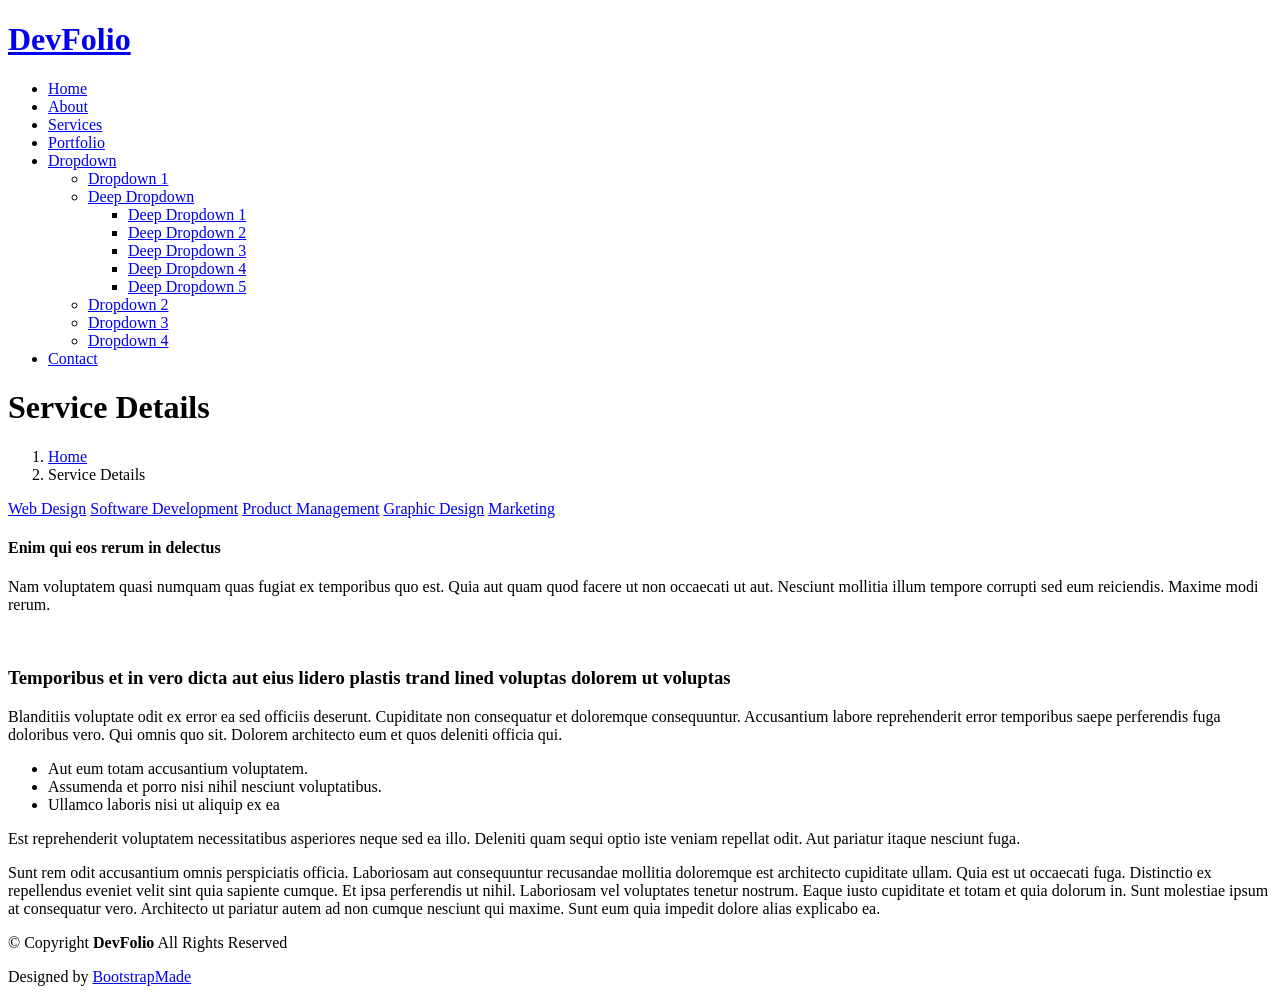
==== service-details.html @ 5ba4da04 "Add files via upload" ====
<!DOCTYPE html>
<html lang="en">

<head>
  <meta charset="utf-8">
  <meta content="width=device-width, initial-scale=1.0" name="viewport">
  <title>Service Details - DevFolio Bootstrap Template</title>
  <meta content="" name="description">
  <meta content="" name="keywords">

  <!-- Favicons -->
  <link href="assets/img/favicon.png" rel="icon">
  <link href="assets/img/apple-touch-icon.png" rel="apple-touch-icon">

  <!-- Fonts -->
  <link href="https://fonts.googleapis.com" rel="preconnect">
  <link href="https://fonts.gstatic.com" rel="preconnect" crossorigin>
  <link href="https://fonts.googleapis.com/css2?family=Roboto:ital,wght@0,100;0,300;0,400;0,500;0,700;0,900;1,100;1,300;1,400;1,500;1,700;1,900&family=Poppins:ital,wght@0,100;0,200;0,300;0,400;0,500;0,600;0,700;0,800;0,900;1,100;1,200;1,300;1,400;1,500;1,600;1,700;1,800;1,900&family=Raleway:ital,wght@0,100;0,200;0,300;0,400;0,500;0,600;0,700;0,800;0,900;1,100;1,200;1,300;1,400;1,500;1,600;1,700;1,800;1,900&display=swap" rel="stylesheet">

  <!-- Vendor CSS Files -->
  <link href="assets/vendor/bootstrap/css/bootstrap.min.css" rel="stylesheet">
  <link href="assets/vendor/bootstrap-icons/bootstrap-icons.css" rel="stylesheet">
  <link href="assets/vendor/aos/aos.css" rel="stylesheet">
  <link href="assets/vendor/glightbox/css/glightbox.min.css" rel="stylesheet">
  <link href="assets/vendor/swiper/swiper-bundle.min.css" rel="stylesheet">

  <!-- Main CSS File -->
  <link href="assets/css/main.css" rel="stylesheet">

  <!-- =======================================================
  * Template Name: DevFolio
  * Template URL: https://bootstrapmade.com/devfolio-bootstrap-portfolio-html-template/
  * Updated: Jun 29 2024 with Bootstrap v5.3.3
  * Author: BootstrapMade.com
  * License: https://bootstrapmade.com/license/
  ======================================================== -->
</head>

<body class="service-details-page">

  <header id="header" class="header d-flex align-items-center sticky-top">
    <div class="container-fluid container-xl position-relative d-flex align-items-center justify-content-between">

      <a href="index.html" class="logo d-flex align-items-center">
        <!-- Uncomment the line below if you also wish to use an image logo -->
        <!-- <img src="assets/img/logo.png" alt=""> -->
        <h1 class="sitename">DevFolio</h1>
      </a>

      <nav id="navmenu" class="navmenu">
        <ul>
          <li><a href="#hero">Home<br></a></li>
          <li><a href="#about">About</a></li>
          <li><a href="#services">Services</a></li>
          <li><a href="#portfolio">Portfolio</a></li>
          <li class="dropdown"><a href="#"><span>Dropdown</span> <i class="bi bi-chevron-down toggle-dropdown"></i></a>
            <ul>
              <li><a href="#">Dropdown 1</a></li>
              <li class="dropdown"><a href="#"><span>Deep Dropdown</span> <i class="bi bi-chevron-down toggle-dropdown"></i></a>
                <ul>
                  <li><a href="#">Deep Dropdown 1</a></li>
                  <li><a href="#">Deep Dropdown 2</a></li>
                  <li><a href="#">Deep Dropdown 3</a></li>
                  <li><a href="#">Deep Dropdown 4</a></li>
                  <li><a href="#">Deep Dropdown 5</a></li>
                </ul>
              </li>
              <li><a href="#">Dropdown 2</a></li>
              <li><a href="#">Dropdown 3</a></li>
              <li><a href="#">Dropdown 4</a></li>
            </ul>
          </li>
          <li><a href="#contact">Contact</a></li>
        </ul>
        <i class="mobile-nav-toggle d-xl-none bi bi-list"></i>
      </nav>

    </div>
  </header>

  <main class="main">

    <!-- Page Title -->
    <div class="page-title" data-aos="fade">
      <div class="container d-lg-flex justify-content-between align-items-center">
        <h1 class="mb-2 mb-lg-0">Service Details</h1>
        <nav class="breadcrumbs">
          <ol>
            <li><a href="index.html">Home</a></li>
            <li class="current">Service Details</li>
          </ol>
        </nav>
      </div>
    </div><!-- End Page Title -->

    <!-- Service Details Section -->
    <section id="service-details" class="service-details section">

      <div class="container">

        <div class="row gy-4">

          <div class="col-lg-4" data-aos="fade-up" data-aos-delay="100">
            <div class="services-list">
              <a href="#" class="active">Web Design</a>
              <a href="#">Software Development</a>
              <a href="#">Product Management</a>
              <a href="#">Graphic Design</a>
              <a href="#">Marketing</a>
            </div>

            <h4>Enim qui eos rerum in delectus</h4>
            <p>Nam voluptatem quasi numquam quas fugiat ex temporibus quo est. Quia aut quam quod facere ut non occaecati ut aut. Nesciunt mollitia illum tempore corrupti sed eum reiciendis. Maxime modi rerum.</p>
          </div>

          <div class="col-lg-8" data-aos="fade-up" data-aos-delay="200">
            <img src="assets/img/services.jpg" alt="" class="img-fluid services-img">
            <h3>Temporibus et in vero dicta aut eius lidero plastis trand lined voluptas dolorem ut voluptas</h3>
            <p>
              Blanditiis voluptate odit ex error ea sed officiis deserunt. Cupiditate non consequatur et doloremque consequuntur. Accusantium labore reprehenderit error temporibus saepe perferendis fuga doloribus vero. Qui omnis quo sit. Dolorem architecto eum et quos deleniti officia qui.
            </p>
            <ul>
              <li><i class="bi bi-check-circle"></i> <span>Aut eum totam accusantium voluptatem.</span></li>
              <li><i class="bi bi-check-circle"></i> <span>Assumenda et porro nisi nihil nesciunt voluptatibus.</span></li>
              <li><i class="bi bi-check-circle"></i> <span>Ullamco laboris nisi ut aliquip ex ea</span></li>
            </ul>
            <p>
              Est reprehenderit voluptatem necessitatibus asperiores neque sed ea illo. Deleniti quam sequi optio iste veniam repellat odit. Aut pariatur itaque nesciunt fuga.
            </p>
            <p>
              Sunt rem odit accusantium omnis perspiciatis officia. Laboriosam aut consequuntur recusandae mollitia doloremque est architecto cupiditate ullam. Quia est ut occaecati fuga. Distinctio ex repellendus eveniet velit sint quia sapiente cumque. Et ipsa perferendis ut nihil. Laboriosam vel voluptates tenetur nostrum. Eaque iusto cupiditate et totam et quia dolorum in. Sunt molestiae ipsum at consequatur vero. Architecto ut pariatur autem ad non cumque nesciunt qui maxime. Sunt eum quia impedit dolore alias explicabo ea.
            </p>
          </div>

        </div>

      </div>

    </section><!-- /Service Details Section -->

  </main>

  <footer id="footer" class="footer accent-background">

    <div class="container">
      <div class="copyright text-center ">
        <p>© <span>Copyright</span> <strong class="px-1 sitename">DevFolio</strong> <span>All Rights Reserved</span></p>
      </div>
      <div class="social-links d-flex justify-content-center">
        <a href=""><i class="bi bi-twitter-x"></i></a>
        <a href=""><i class="bi bi-facebook"></i></a>
        <a href=""><i class="bi bi-instagram"></i></a>
        <a href=""><i class="bi bi-linkedin"></i></a>
      </div>
      <div class="credits">
        <!-- All the links in the footer should remain intact. -->
        <!-- You can delete the links only if you've purchased the pro version. -->
        <!-- Licensing information: https://bootstrapmade.com/license/ -->
        <!-- Purchase the pro version with working PHP/AJAX contact form: [buy-url] -->
        Designed by <a href="https://bootstrapmade.com/">BootstrapMade</a>
      </div>
    </div>

  </footer>

  <!-- Scroll Top -->
  <a href="#" id="scroll-top" class="scroll-top d-flex align-items-center justify-content-center"><i class="bi bi-arrow-up-short"></i></a>

  <!-- Preloader -->
  <div id="preloader"></div>

  <!-- Vendor JS Files -->
  <script src="assets/vendor/bootstrap/js/bootstrap.bundle.min.js"></script>
  <script src="assets/vendor/php-email-form/validate.js"></script>
  <script src="assets/vendor/aos/aos.js"></script>
  <script src="assets/vendor/typed.js/typed.umd.js"></script>
  <script src="assets/vendor/waypoints/noframework.waypoints.js"></script>
  <script src="assets/vendor/purecounter/purecounter_vanilla.js"></script>
  <script src="assets/vendor/glightbox/js/glightbox.min.js"></script>
  <script src="assets/vendor/imagesloaded/imagesloaded.pkgd.min.js"></script>
  <script src="assets/vendor/isotope-layout/isotope.pkgd.min.js"></script>
  <script src="assets/vendor/swiper/swiper-bundle.min.js"></script>

  <!-- Main JS File -->
  <script src="assets/js/main.js"></script>

</body>

</html>
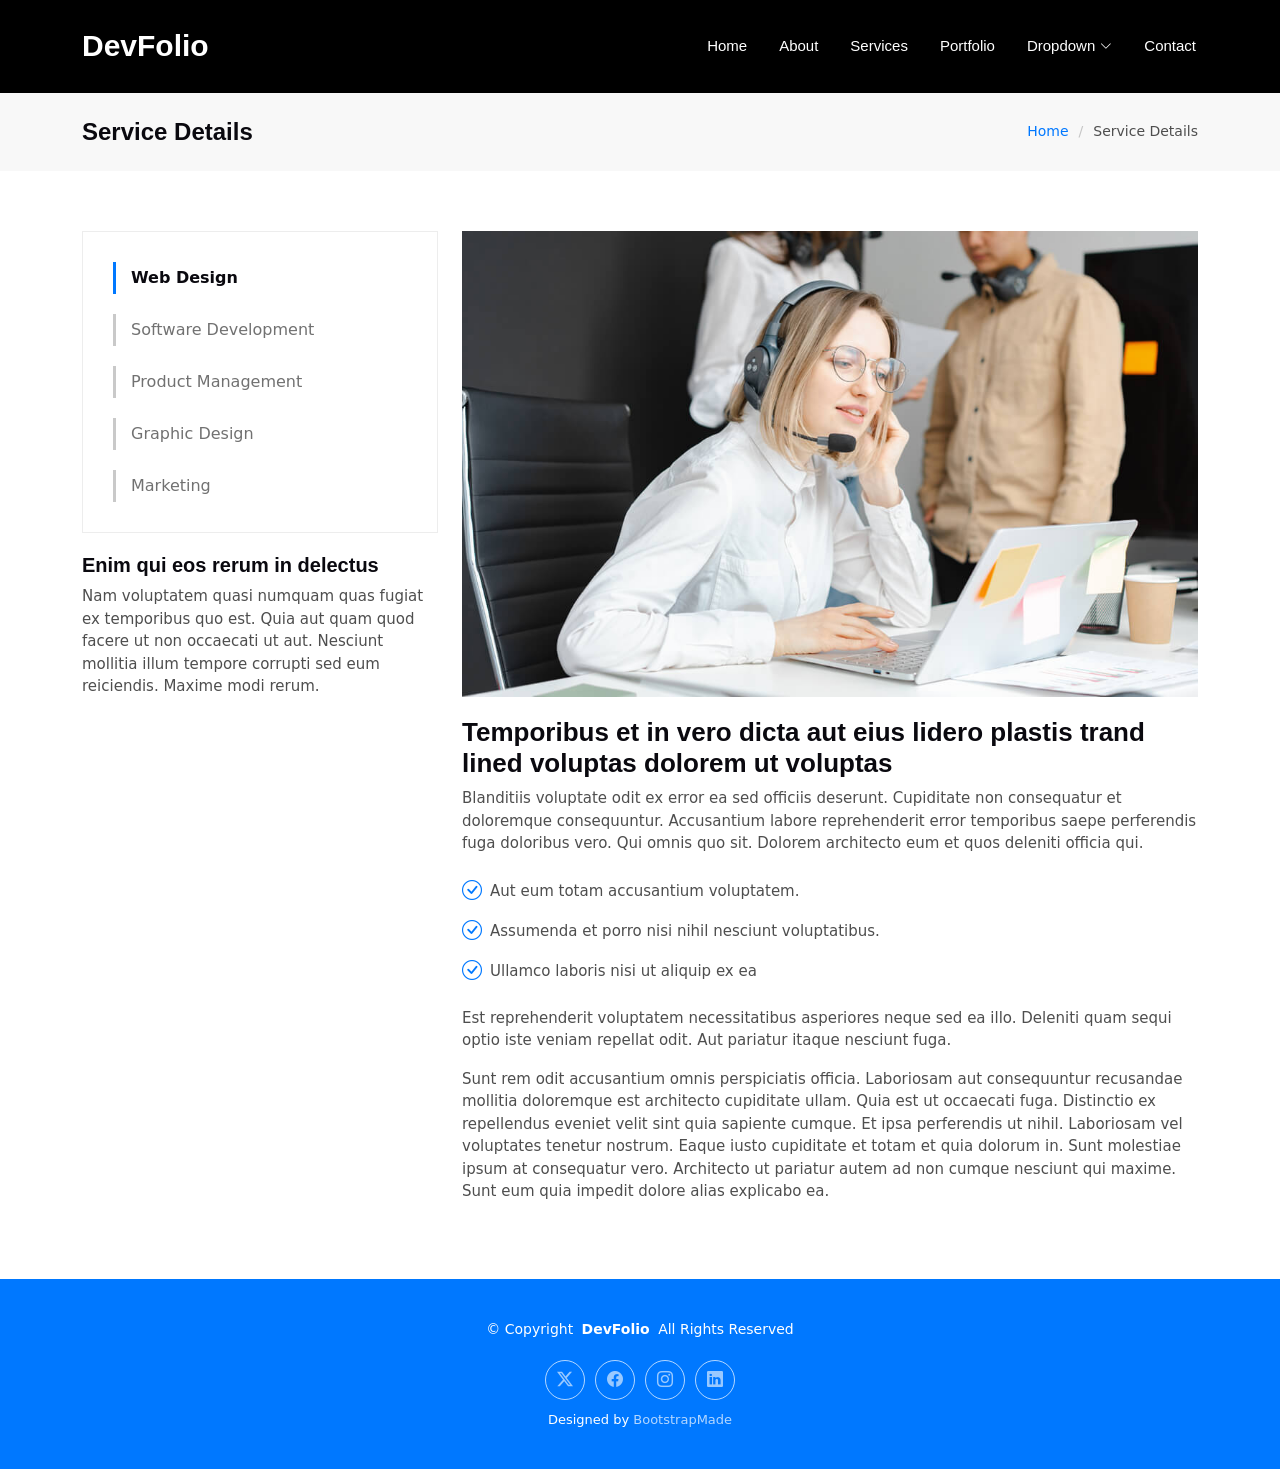
==== commit 31fde999: "Add files via upload" ====
--- a/service-details.html
+++ b/service-details.html
@@ -1,189 +1,189 @@
-<!DOCTYPE html>
-<html lang="en">
-
-<head>
-  <meta charset="utf-8">
-  <meta content="width=device-width, initial-scale=1.0" name="viewport">
-  <title>Service Details - DevFolio Bootstrap Template</title>
-  <meta content="" name="description">
-  <meta content="" name="keywords">
-
-  <!-- Favicons -->
-  <link href="assets/img/favicon.png" rel="icon">
-  <link href="assets/img/apple-touch-icon.png" rel="apple-touch-icon">
-
-  <!-- Fonts -->
-  <link href="https://fonts.googleapis.com" rel="preconnect">
-  <link href="https://fonts.gstatic.com" rel="preconnect" crossorigin>
-  <link href="https://fonts.googleapis.com/css2?family=Roboto:ital,wght@0,100;0,300;0,400;0,500;0,700;0,900;1,100;1,300;1,400;1,500;1,700;1,900&family=Poppins:ital,wght@0,100;0,200;0,300;0,400;0,500;0,600;0,700;0,800;0,900;1,100;1,200;1,300;1,400;1,500;1,600;1,700;1,800;1,900&family=Raleway:ital,wght@0,100;0,200;0,300;0,400;0,500;0,600;0,700;0,800;0,900;1,100;1,200;1,300;1,400;1,500;1,600;1,700;1,800;1,900&display=swap" rel="stylesheet">
-
-  <!-- Vendor CSS Files -->
-  <link href="assets/vendor/bootstrap/css/bootstrap.min.css" rel="stylesheet">
-  <link href="assets/vendor/bootstrap-icons/bootstrap-icons.css" rel="stylesheet">
-  <link href="assets/vendor/aos/aos.css" rel="stylesheet">
-  <link href="assets/vendor/glightbox/css/glightbox.min.css" rel="stylesheet">
-  <link href="assets/vendor/swiper/swiper-bundle.min.css" rel="stylesheet">
-
-  <!-- Main CSS File -->
-  <link href="assets/css/main.css" rel="stylesheet">
-
-  <!-- =======================================================
-  * Template Name: DevFolio
-  * Template URL: https://bootstrapmade.com/devfolio-bootstrap-portfolio-html-template/
-  * Updated: Jun 29 2024 with Bootstrap v5.3.3
-  * Author: BootstrapMade.com
-  * License: https://bootstrapmade.com/license/
-  ======================================================== -->
-</head>
-
-<body class="service-details-page">
-
-  <header id="header" class="header d-flex align-items-center sticky-top">
-    <div class="container-fluid container-xl position-relative d-flex align-items-center justify-content-between">
-
-      <a href="index.html" class="logo d-flex align-items-center">
-        <!-- Uncomment the line below if you also wish to use an image logo -->
-        <!-- <img src="assets/img/logo.png" alt=""> -->
-        <h1 class="sitename">DevFolio</h1>
-      </a>
-
-      <nav id="navmenu" class="navmenu">
-        <ul>
-          <li><a href="#hero">Home<br></a></li>
-          <li><a href="#about">About</a></li>
-          <li><a href="#services">Services</a></li>
-          <li><a href="#portfolio">Portfolio</a></li>
-          <li class="dropdown"><a href="#"><span>Dropdown</span> <i class="bi bi-chevron-down toggle-dropdown"></i></a>
-            <ul>
-              <li><a href="#">Dropdown 1</a></li>
-              <li class="dropdown"><a href="#"><span>Deep Dropdown</span> <i class="bi bi-chevron-down toggle-dropdown"></i></a>
-                <ul>
-                  <li><a href="#">Deep Dropdown 1</a></li>
-                  <li><a href="#">Deep Dropdown 2</a></li>
-                  <li><a href="#">Deep Dropdown 3</a></li>
-                  <li><a href="#">Deep Dropdown 4</a></li>
-                  <li><a href="#">Deep Dropdown 5</a></li>
-                </ul>
-              </li>
-              <li><a href="#">Dropdown 2</a></li>
-              <li><a href="#">Dropdown 3</a></li>
-              <li><a href="#">Dropdown 4</a></li>
-            </ul>
-          </li>
-          <li><a href="#contact">Contact</a></li>
-        </ul>
-        <i class="mobile-nav-toggle d-xl-none bi bi-list"></i>
-      </nav>
-
-    </div>
-  </header>
-
-  <main class="main">
-
-    <!-- Page Title -->
-    <div class="page-title" data-aos="fade">
-      <div class="container d-lg-flex justify-content-between align-items-center">
-        <h1 class="mb-2 mb-lg-0">Service Details</h1>
-        <nav class="breadcrumbs">
-          <ol>
-            <li><a href="index.html">Home</a></li>
-            <li class="current">Service Details</li>
-          </ol>
-        </nav>
-      </div>
-    </div><!-- End Page Title -->
-
-    <!-- Service Details Section -->
-    <section id="service-details" class="service-details section">
-
-      <div class="container">
-
-        <div class="row gy-4">
-
-          <div class="col-lg-4" data-aos="fade-up" data-aos-delay="100">
-            <div class="services-list">
-              <a href="#" class="active">Web Design</a>
-              <a href="#">Software Development</a>
-              <a href="#">Product Management</a>
-              <a href="#">Graphic Design</a>
-              <a href="#">Marketing</a>
-            </div>
-
-            <h4>Enim qui eos rerum in delectus</h4>
-            <p>Nam voluptatem quasi numquam quas fugiat ex temporibus quo est. Quia aut quam quod facere ut non occaecati ut aut. Nesciunt mollitia illum tempore corrupti sed eum reiciendis. Maxime modi rerum.</p>
-          </div>
-
-          <div class="col-lg-8" data-aos="fade-up" data-aos-delay="200">
-            <img src="assets/img/services.jpg" alt="" class="img-fluid services-img">
-            <h3>Temporibus et in vero dicta aut eius lidero plastis trand lined voluptas dolorem ut voluptas</h3>
-            <p>
-              Blanditiis voluptate odit ex error ea sed officiis deserunt. Cupiditate non consequatur et doloremque consequuntur. Accusantium labore reprehenderit error temporibus saepe perferendis fuga doloribus vero. Qui omnis quo sit. Dolorem architecto eum et quos deleniti officia qui.
-            </p>
-            <ul>
-              <li><i class="bi bi-check-circle"></i> <span>Aut eum totam accusantium voluptatem.</span></li>
-              <li><i class="bi bi-check-circle"></i> <span>Assumenda et porro nisi nihil nesciunt voluptatibus.</span></li>
-              <li><i class="bi bi-check-circle"></i> <span>Ullamco laboris nisi ut aliquip ex ea</span></li>
-            </ul>
-            <p>
-              Est reprehenderit voluptatem necessitatibus asperiores neque sed ea illo. Deleniti quam sequi optio iste veniam repellat odit. Aut pariatur itaque nesciunt fuga.
-            </p>
-            <p>
-              Sunt rem odit accusantium omnis perspiciatis officia. Laboriosam aut consequuntur recusandae mollitia doloremque est architecto cupiditate ullam. Quia est ut occaecati fuga. Distinctio ex repellendus eveniet velit sint quia sapiente cumque. Et ipsa perferendis ut nihil. Laboriosam vel voluptates tenetur nostrum. Eaque iusto cupiditate et totam et quia dolorum in. Sunt molestiae ipsum at consequatur vero. Architecto ut pariatur autem ad non cumque nesciunt qui maxime. Sunt eum quia impedit dolore alias explicabo ea.
-            </p>
-          </div>
-
-        </div>
-
-      </div>
-
-    </section><!-- /Service Details Section -->
-
-  </main>
-
-  <footer id="footer" class="footer accent-background">
-
-    <div class="container">
-      <div class="copyright text-center ">
-        <p>© <span>Copyright</span> <strong class="px-1 sitename">DevFolio</strong> <span>All Rights Reserved</span></p>
-      </div>
-      <div class="social-links d-flex justify-content-center">
-        <a href=""><i class="bi bi-twitter-x"></i></a>
-        <a href=""><i class="bi bi-facebook"></i></a>
-        <a href=""><i class="bi bi-instagram"></i></a>
-        <a href=""><i class="bi bi-linkedin"></i></a>
-      </div>
-      <div class="credits">
-        <!-- All the links in the footer should remain intact. -->
-        <!-- You can delete the links only if you've purchased the pro version. -->
-        <!-- Licensing information: https://bootstrapmade.com/license/ -->
-        <!-- Purchase the pro version with working PHP/AJAX contact form: [buy-url] -->
-        Designed by <a href="https://bootstrapmade.com/">BootstrapMade</a>
-      </div>
-    </div>
-
-  </footer>
-
-  <!-- Scroll Top -->
-  <a href="#" id="scroll-top" class="scroll-top d-flex align-items-center justify-content-center"><i class="bi bi-arrow-up-short"></i></a>
-
-  <!-- Preloader -->
-  <div id="preloader"></div>
-
-  <!-- Vendor JS Files -->
-  <script src="assets/vendor/bootstrap/js/bootstrap.bundle.min.js"></script>
-  <script src="assets/vendor/php-email-form/validate.js"></script>
-  <script src="assets/vendor/aos/aos.js"></script>
-  <script src="assets/vendor/typed.js/typed.umd.js"></script>
-  <script src="assets/vendor/waypoints/noframework.waypoints.js"></script>
-  <script src="assets/vendor/purecounter/purecounter_vanilla.js"></script>
-  <script src="assets/vendor/glightbox/js/glightbox.min.js"></script>
-  <script src="assets/vendor/imagesloaded/imagesloaded.pkgd.min.js"></script>
-  <script src="assets/vendor/isotope-layout/isotope.pkgd.min.js"></script>
-  <script src="assets/vendor/swiper/swiper-bundle.min.js"></script>
-
-  <!-- Main JS File -->
-  <script src="assets/js/main.js"></script>
-
-</body>
-
+<!DOCTYPE html>
+<html lang="en">
+
+<head>
+  <meta charset="utf-8">
+  <meta content="width=device-width, initial-scale=1.0" name="viewport">
+  <title>Service Details - DevFolio Bootstrap Template</title>
+  <meta content="" name="description">
+  <meta content="" name="keywords">
+
+  <!-- Favicons -->
+  <link href="assets/img/favicon.png" rel="icon">
+  <link href="assets/img/apple-touch-icon.png" rel="apple-touch-icon">
+
+  <!-- Fonts -->
+  <link href="https://fonts.googleapis.com" rel="preconnect">
+  <link href="https://fonts.gstatic.com" rel="preconnect" crossorigin>
+  <link href="https://fonts.googleapis.com/css2?family=Roboto:ital,wght@0,100;0,300;0,400;0,500;0,700;0,900;1,100;1,300;1,400;1,500;1,700;1,900&family=Poppins:ital,wght@0,100;0,200;0,300;0,400;0,500;0,600;0,700;0,800;0,900;1,100;1,200;1,300;1,400;1,500;1,600;1,700;1,800;1,900&family=Raleway:ital,wght@0,100;0,200;0,300;0,400;0,500;0,600;0,700;0,800;0,900;1,100;1,200;1,300;1,400;1,500;1,600;1,700;1,800;1,900&display=swap" rel="stylesheet">
+
+  <!-- Vendor CSS Files -->
+  <link href="assets/vendor/bootstrap/css/bootstrap.min.css" rel="stylesheet">
+  <link href="assets/vendor/bootstrap-icons/bootstrap-icons.css" rel="stylesheet">
+  <link href="assets/vendor/aos/aos.css" rel="stylesheet">
+  <link href="assets/vendor/glightbox/css/glightbox.min.css" rel="stylesheet">
+  <link href="assets/vendor/swiper/swiper-bundle.min.css" rel="stylesheet">
+
+  <!-- Main CSS File -->
+  <link href="assets/css/main.css" rel="stylesheet">
+
+  <!-- =======================================================
+  * Template Name: DevFolio
+  * Template URL: https://bootstrapmade.com/devfolio-bootstrap-portfolio-html-template/
+  * Updated: Jun 29 2024 with Bootstrap v5.3.3
+  * Author: BootstrapMade.com
+  * License: https://bootstrapmade.com/license/
+  ======================================================== -->
+</head>
+
+<body class="service-details-page">
+
+  <header id="header" class="header d-flex align-items-center sticky-top">
+    <div class="container-fluid container-xl position-relative d-flex align-items-center justify-content-between">
+
+      <a href="index.html" class="logo d-flex align-items-center">
+        <!-- Uncomment the line below if you also wish to use an image logo -->
+        <!-- <img src="assets/img/logo.png" alt=""> -->
+        <h1 class="sitename">DevFolio</h1>
+      </a>
+
+      <nav id="navmenu" class="navmenu">
+        <ul>
+          <li><a href="#hero">Home<br></a></li>
+          <li><a href="#about">About</a></li>
+          <li><a href="#services">Services</a></li>
+          <li><a href="#portfolio">Portfolio</a></li>
+          <li class="dropdown"><a href="#"><span>Dropdown</span> <i class="bi bi-chevron-down toggle-dropdown"></i></a>
+            <ul>
+              <li><a href="#">Dropdown 1</a></li>
+              <li class="dropdown"><a href="#"><span>Deep Dropdown</span> <i class="bi bi-chevron-down toggle-dropdown"></i></a>
+                <ul>
+                  <li><a href="#">Deep Dropdown 1</a></li>
+                  <li><a href="#">Deep Dropdown 2</a></li>
+                  <li><a href="#">Deep Dropdown 3</a></li>
+                  <li><a href="#">Deep Dropdown 4</a></li>
+                  <li><a href="#">Deep Dropdown 5</a></li>
+                </ul>
+              </li>
+              <li><a href="#">Dropdown 2</a></li>
+              <li><a href="#">Dropdown 3</a></li>
+              <li><a href="#">Dropdown 4</a></li>
+            </ul>
+          </li>
+          <li><a href="#contact">Contact</a></li>
+        </ul>
+        <i class="mobile-nav-toggle d-xl-none bi bi-list"></i>
+      </nav>
+
+    </div>
+  </header>
+
+  <main class="main">
+
+    <!-- Page Title -->
+    <div class="page-title" data-aos="fade">
+      <div class="container d-lg-flex justify-content-between align-items-center">
+        <h1 class="mb-2 mb-lg-0">Service Details</h1>
+        <nav class="breadcrumbs">
+          <ol>
+            <li><a href="index.html">Home</a></li>
+            <li class="current">Service Details</li>
+          </ol>
+        </nav>
+      </div>
+    </div><!-- End Page Title -->
+
+    <!-- Service Details Section -->
+    <section id="service-details" class="service-details section">
+
+      <div class="container">
+
+        <div class="row gy-4">
+
+          <div class="col-lg-4" data-aos="fade-up" data-aos-delay="100">
+            <div class="services-list">
+              <a href="#" class="active">Web Design</a>
+              <a href="#">Software Development</a>
+              <a href="#">Product Management</a>
+              <a href="#">Graphic Design</a>
+              <a href="#">Marketing</a>
+            </div>
+
+            <h4>Enim qui eos rerum in delectus</h4>
+            <p>Nam voluptatem quasi numquam quas fugiat ex temporibus quo est. Quia aut quam quod facere ut non occaecati ut aut. Nesciunt mollitia illum tempore corrupti sed eum reiciendis. Maxime modi rerum.</p>
+          </div>
+
+          <div class="col-lg-8" data-aos="fade-up" data-aos-delay="200">
+            <img src="assets/img/services.jpg" alt="" class="img-fluid services-img">
+            <h3>Temporibus et in vero dicta aut eius lidero plastis trand lined voluptas dolorem ut voluptas</h3>
+            <p>
+              Blanditiis voluptate odit ex error ea sed officiis deserunt. Cupiditate non consequatur et doloremque consequuntur. Accusantium labore reprehenderit error temporibus saepe perferendis fuga doloribus vero. Qui omnis quo sit. Dolorem architecto eum et quos deleniti officia qui.
+            </p>
+            <ul>
+              <li><i class="bi bi-check-circle"></i> <span>Aut eum totam accusantium voluptatem.</span></li>
+              <li><i class="bi bi-check-circle"></i> <span>Assumenda et porro nisi nihil nesciunt voluptatibus.</span></li>
+              <li><i class="bi bi-check-circle"></i> <span>Ullamco laboris nisi ut aliquip ex ea</span></li>
+            </ul>
+            <p>
+              Est reprehenderit voluptatem necessitatibus asperiores neque sed ea illo. Deleniti quam sequi optio iste veniam repellat odit. Aut pariatur itaque nesciunt fuga.
+            </p>
+            <p>
+              Sunt rem odit accusantium omnis perspiciatis officia. Laboriosam aut consequuntur recusandae mollitia doloremque est architecto cupiditate ullam. Quia est ut occaecati fuga. Distinctio ex repellendus eveniet velit sint quia sapiente cumque. Et ipsa perferendis ut nihil. Laboriosam vel voluptates tenetur nostrum. Eaque iusto cupiditate et totam et quia dolorum in. Sunt molestiae ipsum at consequatur vero. Architecto ut pariatur autem ad non cumque nesciunt qui maxime. Sunt eum quia impedit dolore alias explicabo ea.
+            </p>
+          </div>
+
+        </div>
+
+      </div>
+
+    </section><!-- /Service Details Section -->
+
+  </main>
+
+  <footer id="footer" class="footer accent-background">
+
+    <div class="container">
+      <div class="copyright text-center ">
+        <p>© <span>Copyright</span> <strong class="px-1 sitename">DevFolio</strong> <span>All Rights Reserved</span></p>
+      </div>
+      <div class="social-links d-flex justify-content-center">
+        <a href=""><i class="bi bi-twitter-x"></i></a>
+        <a href=""><i class="bi bi-facebook"></i></a>
+        <a href=""><i class="bi bi-instagram"></i></a>
+        <a href=""><i class="bi bi-linkedin"></i></a>
+      </div>
+      <div class="credits">
+        <!-- All the links in the footer should remain intact. -->
+        <!-- You can delete the links only if you've purchased the pro version. -->
+        <!-- Licensing information: https://bootstrapmade.com/license/ -->
+        <!-- Purchase the pro version with working PHP/AJAX contact form: [buy-url] -->
+        Designed by <a href="https://bootstrapmade.com/">BootstrapMade</a>
+      </div>
+    </div>
+
+  </footer>
+
+  <!-- Scroll Top -->
+  <a href="#" id="scroll-top" class="scroll-top d-flex align-items-center justify-content-center"><i class="bi bi-arrow-up-short"></i></a>
+
+  <!-- Preloader -->
+  <div id="preloader"></div>
+
+  <!-- Vendor JS Files -->
+  <script src="assets/vendor/bootstrap/js/bootstrap.bundle.min.js"></script>
+  <script src="assets/vendor/php-email-form/validate.js"></script>
+  <script src="assets/vendor/aos/aos.js"></script>
+  <script src="assets/vendor/typed.js/typed.umd.js"></script>
+  <script src="assets/vendor/waypoints/noframework.waypoints.js"></script>
+  <script src="assets/vendor/purecounter/purecounter_vanilla.js"></script>
+  <script src="assets/vendor/glightbox/js/glightbox.min.js"></script>
+  <script src="assets/vendor/imagesloaded/imagesloaded.pkgd.min.js"></script>
+  <script src="assets/vendor/isotope-layout/isotope.pkgd.min.js"></script>
+  <script src="assets/vendor/swiper/swiper-bundle.min.js"></script>
+
+  <!-- Main JS File -->
+  <script src="assets/js/main.js"></script>
+
+</body>
+
 </html>
--- a/assets/css/main.css
+++ b/assets/css/main.css
@@ -0,0 +1,1628 @@
+/**
+* Template Name: DevFolio
+* Template URL: https://bootstrapmade.com/devfolio-bootstrap-portfolio-html-template/
+* Updated: Jun 29 2024 with Bootstrap v5.3.3
+* Author: BootstrapMade.com
+* License: https://bootstrapmade.com/license/
+*/
+
+/*--------------------------------------------------------------
+# Font & Color Variables
+# Help: https://bootstrapmade.com/color-system/
+--------------------------------------------------------------*/
+/* Fonts */
+:root {
+  --default-font: "Roboto",  system-ui, -apple-system, "Segoe UI", Roboto, "Helvetica Neue", Arial, "Noto Sans", "Liberation Sans", sans-serif, "Apple Color Emoji", "Segoe UI Emoji", "Segoe UI Symbol", "Noto Color Emoji";
+  --heading-font: "Raleway",  sans-serif;
+  --nav-font: "Poppins",  sans-serif;
+}
+
+/* Global Colors - The following color variables are used throughout the website. Updating them here will change the color scheme of the entire website */
+:root { 
+  --background-color: #ffffff; /* Background color for the entire website, including individual sections */
+  --default-color: #4e4e4e; /* Default color used for the majority of the text content across the entire website */
+  --heading-color: #0a090f; /* Color for headings, subheadings and title throughout the website */
+  --accent-color: #0078ff; /* Accent color that represents your brand on the website. It's used for buttons, links, and other elements that need to stand out */
+  --surface-color: #ffffff; /* The surface color is used as a background of boxed elements within sections, such as cards, icon boxes, or other elements that require a visual separation from the global background. */
+  --contrast-color: #ffffff; /* Contrast color for text, ensuring readability against backgrounds of accent, heading, or default colors. */
+}
+
+/* Nav Menu Colors - The following color variables are used specifically for the navigation menu. They are separate from the global colors to allow for more customization options */
+:root {
+  --nav-color: #ffffff;  /* The default color of the main navmenu links */
+  --nav-hover-color: #ffffff; /* Applied to main navmenu links when they are hovered over or active */
+  --nav-mobile-background-color: #ffffff; /* Used as the background color for mobile navigation menu */
+  --nav-dropdown-background-color: #ffffff; /* Used as the background color for dropdown items that appear when hovering over primary navigation items */
+  --nav-dropdown-color: #212529; /* Used for navigation links of the dropdown items in the navigation menu. */
+  --nav-dropdown-hover-color: #0078ff; /* Similar to --nav-hover-color, this color is applied to dropdown navigation links when they are hovered over. */
+}
+
+/* Color Presets - These classes override global colors when applied to any section or element, providing reuse of the sam color scheme. */
+
+.light-background {
+  --background-color: #f9f9f9;
+  --surface-color: #ffffff;
+}
+
+.dark-background {
+  --background-color: #060606;
+  --default-color: #ffffff;
+  --heading-color: #ffffff;
+  --surface-color: #252525;
+  --contrast-color: #ffffff;
+}
+
+.accent-background {
+  --background-color: #0078ff;
+  --default-color: #ffffff;
+  --heading-color: #ffffff;
+  --accent-color: #ffffff;
+  --surface-color: #3393ff;
+  --contrast-color: #ffffff;
+}
+
+/* Smooth scroll */
+:root {
+  scroll-behavior: smooth;
+}
+
+/*--------------------------------------------------------------
+# General Styling & Shared Classes
+--------------------------------------------------------------*/
+body {
+  color: var(--default-color);
+  background-color: var(--background-color);
+  font-family: var(--default-font);
+}
+
+a {
+  color: var(--accent-color);
+  text-decoration: none;
+  transition: 0.3s;
+}
+
+a:hover {
+  color: color-mix(in srgb, var(--accent-color), transparent 25%);
+  text-decoration: none;
+}
+
+h1,
+h2,
+h3,
+h4,
+h5,
+h6 {
+  color: var(--heading-color);
+  font-family: var(--heading-font);
+}
+
+/* PHP Email Form Messages
+------------------------------*/
+.php-email-form .error-message {
+  display: none;
+  background: #df1529;
+  color: #ffffff;
+  text-align: left;
+  padding: 15px;
+  margin-bottom: 24px;
+  font-weight: 600;
+}
+
+.php-email-form .sent-message {
+  display: none;
+  color: #ffffff;
+  background: #059652;
+  text-align: center;
+  padding: 15px;
+  margin-bottom: 24px;
+  font-weight: 600;
+}
+
+.php-email-form .loading {
+  display: none;
+  background: var(--surface-color);
+  text-align: center;
+  padding: 15px;
+  margin-bottom: 24px;
+}
+
+.php-email-form .loading:before {
+  content: "";
+  display: inline-block;
+  border-radius: 50%;
+  width: 24px;
+  height: 24px;
+  margin: 0 10px -6px 0;
+  border: 3px solid var(--accent-color);
+  border-top-color: var(--surface-color);
+  animation: php-email-form-loading 1s linear infinite;
+}
+
+@keyframes php-email-form-loading {
+  0% {
+    transform: rotate(0deg);
+  }
+
+  100% {
+    transform: rotate(360deg);
+  }
+}
+
+/*--------------------------------------------------------------
+# Global Header
+--------------------------------------------------------------*/
+.header {
+  --background-color: #000000;
+  --default-color: #ffffff;
+  --heading-color: #ffffff;
+  color: var(--default-color);
+  background-color: var(--background-color);
+  padding: 20px 0;
+  transition: all 0.5s;
+  z-index: 997;
+}
+
+.header .logo {
+  line-height: 1;
+}
+
+.header .logo img {
+  max-height: 32px;
+  margin-right: 8px;
+}
+
+.header .logo h1 {
+  font-size: 30px;
+  margin: 0;
+  font-weight: 700;
+  color: var(--heading-color);
+}
+
+.scrolled .header {
+  box-shadow: 0px 0 18px rgba(0, 0, 0, 0.1);
+}
+
+/*--------------------------------------------------------------
+# Navigation Menu
+--------------------------------------------------------------*/
+/* Desktop Navigation */
+@media (min-width: 1200px) {
+  .navmenu {
+    padding: 0;
+  }
+
+  .navmenu ul {
+    margin: 0;
+    padding: 0;
+    display: flex;
+    list-style: none;
+    align-items: center;
+  }
+
+  .navmenu li {
+    position: relative;
+  }
+
+  .navmenu>ul>li {
+    white-space: nowrap;
+    padding: 15px 14px;
+  }
+
+  .navmenu>ul>li:last-child {
+    padding-right: 0;
+  }
+
+  .navmenu a,
+  .navmenu a:focus {
+    color: var(--nav-color);
+    font-size: 15px;
+    padding: 0 2px;
+    font-family: var(--nav-font);
+    font-weight: 400;
+    display: flex;
+    align-items: center;
+    justify-content: space-between;
+    white-space: nowrap;
+    transition: 0.3s;
+    position: relative;
+  }
+
+  .navmenu a i,
+  .navmenu a:focus i {
+    font-size: 12px;
+    line-height: 0;
+    margin-left: 5px;
+    transition: 0.3s;
+  }
+
+  .navmenu>ul>li>a:before {
+    content: "";
+    position: absolute;
+    width: 100%;
+    height: 2px;
+    bottom: -6px;
+    left: 0;
+    background-color: var(--nav-hover-color);
+    visibility: hidden;
+    width: 0px;
+    transition: all 0.3s ease-in-out 0s;
+  }
+
+  .navmenu a:hover:before,
+  .navmenu li:hover>a:before,
+  .navmenu .active:before {
+    visibility: visible;
+    width: 100%;
+  }
+
+  .navmenu li:hover>a,
+  .navmenu .active,
+  .navmenu .active:focus {
+    color: var(--nav-hover-color);
+  }
+
+  .navmenu .dropdown ul {
+    margin: 0;
+    padding: 10px 0;
+    background: var(--nav-dropdown-background-color);
+    display: block;
+    position: absolute;
+    visibility: hidden;
+    left: 14px;
+    top: 130%;
+    opacity: 0;
+    transition: 0.3s;
+    border-radius: 4px;
+    z-index: 99;
+    box-shadow: 0px 0px 30px rgba(0, 0, 0, 0.1);
+  }
+
+  .navmenu .dropdown ul li {
+    min-width: 200px;
+  }
+
+  .navmenu .dropdown ul a {
+    padding: 10px 20px;
+    font-size: 15px;
+    text-transform: none;
+    color: var(--nav-dropdown-color);
+  }
+
+  .navmenu .dropdown ul a i {
+    font-size: 12px;
+  }
+
+  .navmenu .dropdown ul a:hover,
+  .navmenu .dropdown ul .active:hover,
+  .navmenu .dropdown ul li:hover>a {
+    color: var(--nav-dropdown-hover-color);
+  }
+
+  .navmenu .dropdown:hover>ul {
+    opacity: 1;
+    top: 100%;
+    visibility: visible;
+  }
+
+  .navmenu .dropdown .dropdown ul {
+    top: 0;
+    left: -90%;
+    visibility: hidden;
+  }
+
+  .navmenu .dropdown .dropdown:hover>ul {
+    opacity: 1;
+    top: 0;
+    left: -100%;
+    visibility: visible;
+  }
+}
+
+/* Mobile Navigation */
+@media (max-width: 1199px) {
+  .mobile-nav-toggle {
+    color: var(--nav-color);
+    font-size: 28px;
+    line-height: 0;
+    margin-right: 10px;
+    cursor: pointer;
+    transition: color 0.3s;
+  }
+
+  .navmenu {
+    padding: 0;
+    z-index: 9997;
+  }
+
+  .navmenu ul {
+    display: none;
+    position: absolute;
+    inset: 60px 20px 20px 20px;
+    padding: 10px 0;
+    margin: 0;
+    border-radius: 6px;
+    background-color: var(--nav-mobile-background-color);
+    border: 1px solid color-mix(in srgb, var(--default-color), transparent 90%);
+    box-shadow: none;
+    overflow-y: auto;
+    transition: 0.3s;
+    z-index: 9998;
+  }
+
+  .navmenu a,
+  .navmenu a:focus {
+    color: var(--nav-dropdown-color);
+    padding: 10px 20px;
+    font-family: var(--nav-font);
+    font-size: 17px;
+    font-weight: 500;
+    display: flex;
+    align-items: center;
+    justify-content: space-between;
+    white-space: nowrap;
+    transition: 0.3s;
+  }
+
+  .navmenu a i,
+  .navmenu a:focus i {
+    font-size: 12px;
+    line-height: 0;
+    margin-left: 5px;
+    width: 30px;
+    height: 30px;
+    display: flex;
+    align-items: center;
+    justify-content: center;
+    border-radius: 50%;
+    transition: 0.3s;
+    background-color: color-mix(in srgb, var(--accent-color), transparent 90%);
+  }
+
+  .navmenu a i:hover,
+  .navmenu a:focus i:hover {
+    background-color: var(--accent-color);
+    color: var(--contrast-color);
+  }
+
+  .navmenu a:hover,
+  .navmenu .active,
+  .navmenu .active:focus {
+    color: var(--nav-dropdown-hover-color);
+  }
+
+  .navmenu .active i,
+  .navmenu .active:focus i {
+    background-color: var(--accent-color);
+    color: var(--contrast-color);
+    transform: rotate(180deg);
+  }
+
+  .navmenu .dropdown ul {
+    position: static;
+    display: none;
+    z-index: 99;
+    padding: 10px 0;
+    margin: 10px 20px;
+    background-color: var(--nav-dropdown-background-color);
+    transition: all 0.5s ease-in-out;
+  }
+
+  .navmenu .dropdown ul ul {
+    background-color: rgba(33, 37, 41, 0.1);
+  }
+
+  .navmenu .dropdown>.dropdown-active {
+    display: block;
+    background-color: rgba(33, 37, 41, 0.03);
+  }
+
+  .mobile-nav-active {
+    overflow: hidden;
+  }
+
+  .mobile-nav-active .mobile-nav-toggle {
+    color: #fff;
+    position: absolute;
+    font-size: 32px;
+    top: 15px;
+    right: 15px;
+    margin-right: 0;
+    z-index: 9999;
+  }
+
+  .mobile-nav-active .navmenu {
+    position: fixed;
+    overflow: hidden;
+    inset: 0;
+    background: rgba(33, 37, 41, 0.8);
+    transition: 0.3s;
+  }
+
+  .mobile-nav-active .navmenu>ul {
+    display: block;
+  }
+}
+
+/*--------------------------------------------------------------
+# Global Footer
+--------------------------------------------------------------*/
+.footer {
+  color: var(--default-color);
+  background-color: var(--background-color);
+  font-size: 14px;
+  padding: 40px 0;
+  position: relative;
+}
+
+.footer .copyright p {
+  margin-bottom: 0;
+}
+
+.footer .social-links {
+  margin-top: 20px;
+}
+
+.footer .social-links a {
+  display: flex;
+  align-items: center;
+  justify-content: center;
+  width: 40px;
+  height: 40px;
+  border-radius: 50%;
+  border: 1px solid color-mix(in srgb, var(--default-color), transparent 30%);
+  font-size: 16px;
+  color: color-mix(in srgb, var(--default-color), transparent 40%);
+  margin: 0 5px;
+  transition: 0.3s;
+}
+
+.footer .social-links a:hover {
+  color: var(--default-color);
+  border-color: var(--default-color);
+}
+
+.footer .credits {
+  margin-top: 10px;
+  font-size: 13px;
+  text-align: center;
+}
+
+.footer .credits a {
+  color: color-mix(in srgb, var(--default-color), transparent 30%);
+}
+
+/*--------------------------------------------------------------
+# Preloader
+--------------------------------------------------------------*/
+#preloader {
+  position: fixed;
+  inset: 0;
+  z-index: 999999;
+  overflow: hidden;
+  background: var(--background-color);
+  transition: all 0.6s ease-out;
+}
+
+#preloader:before {
+  content: "";
+  position: fixed;
+  top: calc(50% - 30px);
+  left: calc(50% - 30px);
+  border: 6px solid #ffffff;
+  border-color: var(--accent-color) transparent var(--accent-color) transparent;
+  border-radius: 50%;
+  width: 60px;
+  height: 60px;
+  animation: animate-preloader 1.5s linear infinite;
+}
+
+@keyframes animate-preloader {
+  0% {
+    transform: rotate(0deg);
+  }
+
+  100% {
+    transform: rotate(360deg);
+  }
+}
+
+/*--------------------------------------------------------------
+# Scroll Top Button
+--------------------------------------------------------------*/
+.scroll-top {
+  position: fixed;
+  visibility: hidden;
+  opacity: 0;
+  right: 15px;
+  bottom: -15px;
+  z-index: 99999;
+  background-color: var(--accent-color);
+  width: 44px;
+  height: 44px;
+  border-radius: 50px;
+  transition: all 0.4s;
+}
+
+.scroll-top i {
+  font-size: 24px;
+  color: var(--contrast-color);
+  line-height: 0;
+}
+
+.scroll-top:hover {
+  background-color: color-mix(in srgb, var(--accent-color), transparent 20%);
+  color: var(--contrast-color);
+}
+
+.scroll-top.active {
+  visibility: visible;
+  opacity: 1;
+  bottom: 15px;
+}
+
+/*--------------------------------------------------------------
+# Disable aos animation delay on mobile devices
+--------------------------------------------------------------*/
+@media screen and (max-width: 768px) {
+  [data-aos-delay] {
+    transition-delay: 0 !important;
+  }
+}
+
+/*--------------------------------------------------------------
+# Global Page Titles & Breadcrumbs
+--------------------------------------------------------------*/
+.page-title {
+  --background-color: color-mix(in srgb, var(--default-color), transparent 96%);
+  color: var(--default-color);
+  background-color: var(--background-color);
+  padding: 25px 0;
+  position: relative;
+}
+
+.page-title h1 {
+  font-size: 24px;
+  font-weight: 700;
+}
+
+.page-title .breadcrumbs ol {
+  display: flex;
+  flex-wrap: wrap;
+  list-style: none;
+  padding: 0;
+  margin: 0;
+  font-size: 14px;
+  font-weight: 400;
+}
+
+.page-title .breadcrumbs ol li+li {
+  padding-left: 10px;
+}
+
+.page-title .breadcrumbs ol li+li::before {
+  content: "/";
+  display: inline-block;
+  padding-right: 10px;
+  color: color-mix(in srgb, var(--default-color), transparent 70%);
+}
+
+/*--------------------------------------------------------------
+# Global Sections
+--------------------------------------------------------------*/
+section,
+.section {
+  color: var(--default-color);
+  background-color: var(--background-color);
+  padding: 60px 0;
+  scroll-margin-top: 92px;
+  overflow: clip;
+}
+
+@media (max-width: 1199px) {
+
+  section,
+  .section {
+    scroll-margin-top: 76px;
+  }
+}
+
+/*--------------------------------------------------------------
+# Global Section Titles
+--------------------------------------------------------------*/
+.section-title {
+  text-align: center;
+  padding-bottom: 60px;
+  position: relative;
+}
+
+.section-title h2 {
+  font-size: 32px;
+  font-weight: 700;
+  margin-bottom: 20px;
+  padding-bottom: 20px;
+  position: relative;
+}
+
+.section-title h2:after {
+  content: "";
+  position: absolute;
+  display: block;
+  width: 50px;
+  height: 3px;
+  background: var(--accent-color);
+  left: 0;
+  right: 0;
+  bottom: 0;
+  margin: auto;
+}
+
+.section-title p {
+  margin-bottom: 0;
+}
+
+/*--------------------------------------------------------------
+# Hero Section
+--------------------------------------------------------------*/
+.hero {
+  width: 100%;
+  min-height: calc(100vh - 92px);
+  position: relative;
+  padding: 60px 0;
+  display: flex;
+  align-items: center;
+  justify-content: center;
+}
+
+.hero img {
+  position: absolute;
+  inset: 0;
+  display: block;
+  width: 100%;
+  height: 100%;
+  object-fit: cover;
+  z-index: 1;
+}
+
+.hero:before {
+  content: "";
+  background: color-mix(in srgb, var(--background-color), transparent 30%);
+  position: absolute;
+  inset: 0;
+  z-index: 2;
+}
+
+.hero .container {
+  position: relative;
+  z-index: 3;
+}
+
+.hero h2 {
+  margin: 0;
+  font-size: 64px;
+  font-weight: 700;
+}
+
+.hero p {
+  margin: 5px 0 0 0;
+  font-size: 36px;
+  font-weight: 600;
+}
+
+.hero p span {
+  letter-spacing: 1px;
+}
+
+@media (max-width: 768px) {
+  .hero h2 {
+    font-size: 32px;
+  }
+
+  .hero p {
+    font-size: 20px;
+  }
+}
+
+/*--------------------------------------------------------------
+# About Section
+--------------------------------------------------------------*/
+.about .container {
+  background-color: var(--surface-color);
+  box-shadow: 0px 2px 15px rgba(0, 0, 0, 0.1);
+  padding: 30px;
+}
+
+.about .skills-content h5 {
+  font-size: 18px;
+  font-weight: 700;
+  margin: 30px 0 15px 0;
+}
+
+.about .progress {
+  height: 36px;
+  display: block;
+  background: none;
+  border-radius: 0;
+  margin-top: 15px;
+}
+
+.about .progress .skill {
+  color: var(--default-color);
+  padding: 0;
+  margin: 0 0 6px 0;
+  text-transform: uppercase;
+  display: block;
+  font-weight: 600;
+  font-family: var(--heading-font);
+}
+
+.about .progress .skill .val {
+  float: right;
+  font-style: normal;
+}
+
+.about .progress-bar-wrap {
+  background: color-mix(in srgb, var(--default-color), transparent 90%);
+  height: 10px;
+}
+
+.about .progress-bar {
+  width: 1px;
+  height: 10px;
+  transition: 0.9s;
+  background-color: var(--accent-color);
+}
+
+.about .about-me h4 {
+  font-size: 28px;
+  position: relative;
+  padding-bottom: 10px;
+  margin-bottom: 30px;
+  font-weight: 700;
+}
+
+.about .about-me h4:after {
+  content: "";
+  position: absolute;
+  display: block;
+  width: 64px;
+  height: 3px;
+  background: var(--accent-color);
+  left: 0;
+  bottom: 0;
+  margin: auto;
+}
+
+.about .about-me p {
+  font-size: 18px;
+}
+
+/*--------------------------------------------------------------
+# Resume Section
+--------------------------------------------------------------*/
+.resume .resume-title {
+  color: var(--heading-color);
+  font-size: 26px;
+  font-weight: 700;
+  margin-top: 20px;
+  margin-bottom: 20px;
+}
+
+.resume .resume-item {
+  padding: 0 0 20px 20px;
+  margin-top: -2px;
+  border-left: 2px solid var(--accent-color);
+  position: relative;
+}
+
+.resume .resume-item h4 {
+  line-height: 18px;
+  font-size: 18px;
+  font-weight: 600;
+  text-transform: uppercase;
+  color: color-mix(in srgb, var(--default-color), transparent 20%);
+  margin-bottom: 10px;
+}
+
+.resume .resume-item h5 {
+  font-size: 16px;
+  padding: 5px 15px;
+  display: inline-block;
+  font-weight: 600;
+  margin-bottom: 10px;
+}
+
+.resume .resume-item ul {
+  padding-left: 20px;
+}
+
+.resume .resume-item ul li {
+  padding-bottom: 10px;
+}
+
+.resume .resume-item:last-child {
+  padding-bottom: 0;
+}
+
+.resume .resume-item::before {
+  content: "";
+  position: absolute;
+  width: 16px;
+  height: 16px;
+  border-radius: 50px;
+  left: -9px;
+  top: 0;
+  background: var(--background-color);
+  border: 2px solid var(--accent-color);
+}
+
+/*--------------------------------------------------------------
+# Services Section
+--------------------------------------------------------------*/
+.services .service-item {
+  background-color: var(--surface-color);
+  box-shadow: 0px 5px 90px 0px rgba(0, 0, 0, 0.1);
+  padding: 60px 30px;
+  transition: all ease-in-out 0.3s;
+  border-radius: 18px;
+  border-bottom: 5px solid var(--surface-color);
+  height: 100%;
+}
+
+.services .service-item .icon {
+  color: var(--contrast-color);
+  background: var(--accent-color);
+  margin: 0;
+  width: 64px;
+  height: 64px;
+  border-radius: 50px;
+  display: flex;
+  align-items: center;
+  justify-content: center;
+  margin-bottom: 20px;
+  font-size: 28px;
+  transition: ease-in-out 0.3s;
+}
+
+.services .service-item h3 {
+  font-weight: 700;
+  margin: 10px 0 15px 0;
+  font-size: 22px;
+  transition: ease-in-out 0.3s;
+}
+
+.services .service-item p {
+  line-height: 24px;
+  font-size: 14px;
+  margin-bottom: 0;
+}
+
+@media (min-width: 1365px) {
+  .services .service-item:hover {
+    transform: translateY(-10px);
+    border-color: var(--accent-color);
+  }
+
+  .services .service-item:hover h3 {
+    color: var(--accent-color);
+  }
+}
+
+/*--------------------------------------------------------------
+# Stats Section
+--------------------------------------------------------------*/
+.stats {
+  position: relative;
+  padding: 120px 0;
+}
+
+.stats img {
+  position: absolute;
+  inset: 0;
+  display: block;
+  width: 100%;
+  height: 100%;
+  object-fit: cover;
+  z-index: 1;
+}
+
+.stats:before {
+  content: "";
+  background: color-mix(in srgb, var(--background-color), transparent 40%);
+  position: absolute;
+  inset: 0;
+  z-index: 2;
+}
+
+.stats .container {
+  position: relative;
+  z-index: 3;
+}
+
+.stats .stats-item {
+  padding: 30px;
+  width: 100%;
+}
+
+.stats .stats-item span {
+  font-size: 48px;
+  display: block;
+  color: var(--default-color);
+  font-weight: 700;
+}
+
+.stats .stats-item p {
+  padding: 0;
+  margin: 0;
+  font-family: var(--heading-font);
+  font-size: 16px;
+  font-weight: 700;
+  color: color-mix(in srgb, var(--default-color), transparent 40%);
+}
+
+/*--------------------------------------------------------------
+# Portfolio Section
+--------------------------------------------------------------*/
+.portfolio .portfolio-filters {
+  padding: 0;
+  margin: 0 auto 20px auto;
+  list-style: none;
+  text-align: center;
+}
+
+.portfolio .portfolio-filters li {
+  cursor: pointer;
+  display: inline-block;
+  padding: 0;
+  font-size: 16px;
+  font-weight: 600;
+  margin: 0 10px;
+  line-height: 1;
+  text-transform: uppercase;
+  margin-bottom: 5px;
+  transition: all 0.3s ease-in-out;
+}
+
+.portfolio .portfolio-filters li:hover,
+.portfolio .portfolio-filters li.filter-active {
+  color: var(--accent-color);
+}
+
+.portfolio .portfolio-filters li:first-child {
+  margin-left: 0;
+}
+
+.portfolio .portfolio-filters li:last-child {
+  margin-right: 0;
+}
+
+@media (max-width: 575px) {
+  .portfolio .portfolio-filters li {
+    font-size: 14px;
+    margin: 0 5px;
+  }
+}
+
+.portfolio .portfolio-item {
+  position: relative;
+}
+
+.portfolio .portfolio-item .portfolio-info {
+  opacity: 0;
+  position: absolute;
+  left: 30px;
+  right: 30px;
+  bottom: 0;
+  z-index: 3;
+  transition: all ease-in-out 0.3s;
+  background: color-mix(in srgb, var(--background-color), transparent 10%);
+  padding: 15px;
+}
+
+.portfolio .portfolio-item .portfolio-info h4 {
+  font-size: 18px;
+  font-weight: 600;
+  padding-right: 50px;
+}
+
+.portfolio .portfolio-item .portfolio-info p {
+  color: color-mix(in srgb, var(--default-color), transparent 30%);
+  font-size: 14px;
+  margin-bottom: 0;
+  padding-right: 50px;
+}
+
+.portfolio .portfolio-item .portfolio-info .preview-link,
+.portfolio .portfolio-item .portfolio-info .details-link {
+  position: absolute;
+  right: 50px;
+  font-size: 24px;
+  top: calc(50% - 14px);
+  color: color-mix(in srgb, var(--default-color), transparent 30%);
+  transition: 0.3s;
+  line-height: 0;
+}
+
+.portfolio .portfolio-item .portfolio-info .preview-link:hover,
+.portfolio .portfolio-item .portfolio-info .details-link:hover {
+  color: var(--accent-color);
+}
+
+.portfolio .portfolio-item .portfolio-info .details-link {
+  right: 14px;
+  font-size: 28px;
+}
+
+.portfolio .portfolio-item:hover .portfolio-info {
+  opacity: 1;
+  bottom: 20px;
+}
+
+/*--------------------------------------------------------------
+# Pricing Section
+--------------------------------------------------------------*/
+.pricing .pricing-item {
+  border-bottom: 1px dashed color-mix(in srgb, var(--default-color), transparent 60%);
+  width: 100%;
+  height: 100%;
+  padding: 0 0 15px 0;
+}
+
+.pricing .pricing-item h3 {
+  margin: 0;
+  font-size: 20px;
+  font-weight: 600;
+}
+
+.pricing .pricing-item h4 {
+  margin: 0;
+  font-size: 18px;
+  color: var(--accent-color);
+}
+
+/*--------------------------------------------------------------
+# Faq Section
+--------------------------------------------------------------*/
+.faq .content h3 {
+  font-weight: 400;
+  font-size: 34px;
+}
+
+.faq .content p {
+  font-size: 15px;
+  color: color-mix(in srgb, var(--default-color), transparent 30%);
+}
+
+.faq .faq-container .faq-item {
+  background-color: var(--surface-color);
+  position: relative;
+  padding: 20px;
+  margin-bottom: 20px;
+  box-shadow: 0px 5px 25px 0px rgba(0, 0, 0, 0.1);
+  overflow: hidden;
+}
+
+.faq .faq-container .faq-item:last-child {
+  margin-bottom: 0;
+}
+
+.faq .faq-container .faq-item h3 {
+  font-weight: 600;
+  font-size: 18px;
+  line-height: 24px;
+  margin: 0 30px 0 0;
+  transition: 0.3s;
+  cursor: pointer;
+  display: flex;
+  align-items: flex-start;
+}
+
+.faq .faq-container .faq-item h3 .num {
+  color: var(--accent-color);
+  padding-right: 5px;
+}
+
+.faq .faq-container .faq-item h3:hover {
+  color: var(--accent-color);
+}
+
+.faq .faq-container .faq-item .faq-content {
+  display: grid;
+  grid-template-rows: 0fr;
+  transition: 0.3s ease-in-out;
+  visibility: hidden;
+  opacity: 0;
+}
+
+.faq .faq-container .faq-item .faq-content p {
+  margin-bottom: 0;
+  overflow: hidden;
+}
+
+.faq .faq-container .faq-item .faq-toggle {
+  position: absolute;
+  top: 20px;
+  right: 20px;
+  font-size: 16px;
+  line-height: 0;
+  transition: 0.3s;
+  cursor: pointer;
+}
+
+.faq .faq-container .faq-item .faq-toggle:hover {
+  color: var(--accent-color);
+}
+
+.faq .faq-container .faq-active h3 {
+  color: var(--accent-color);
+}
+
+.faq .faq-container .faq-active .faq-content {
+  grid-template-rows: 1fr;
+  visibility: visible;
+  opacity: 1;
+  padding-top: 10px;
+}
+
+.faq .faq-container .faq-active .faq-toggle {
+  transform: rotate(90deg);
+  color: var(--accent-color);
+}
+
+/*--------------------------------------------------------------
+# Testimonials Section
+--------------------------------------------------------------*/
+.testimonials {
+  padding: 80px 0;
+  position: relative;
+}
+
+.testimonials:before {
+  content: "";
+  background: color-mix(in srgb, var(--background-color), transparent 30%);
+  position: absolute;
+  inset: 0;
+  z-index: 2;
+}
+
+.testimonials .testimonials-bg {
+  position: absolute;
+  inset: 0;
+  display: block;
+  width: 100%;
+  height: 100%;
+  object-fit: cover;
+  z-index: 1;
+}
+
+.testimonials .container {
+  position: relative;
+  z-index: 3;
+}
+
+.testimonials .testimonials-carousel,
+.testimonials .testimonials-slider {
+  overflow: hidden;
+}
+
+.testimonials .testimonial-item {
+  text-align: center;
+}
+
+.testimonials .testimonial-item .testimonial-img {
+  width: 100px;
+  border-radius: 50%;
+  border: 6px solid color-mix(in srgb, var(--default-color), transparent 85%);
+  margin: 0 auto;
+}
+
+.testimonials .testimonial-item h3 {
+  font-size: 20px;
+  font-weight: bold;
+  margin: 10px 0 5px 0;
+}
+
+.testimonials .testimonial-item h4 {
+  font-size: 14px;
+  margin: 0 0 15px 0;
+  color: color-mix(in srgb, var(--default-color), transparent 40%);
+}
+
+.testimonials .testimonial-item .stars {
+  margin-bottom: 15px;
+}
+
+.testimonials .testimonial-item .stars i {
+  color: #ffc107;
+  margin: 0 1px;
+}
+
+.testimonials .testimonial-item .quote-icon-left,
+.testimonials .testimonial-item .quote-icon-right {
+  color: color-mix(in srgb, var(--default-color), transparent 40%);
+  font-size: 26px;
+  line-height: 0;
+}
+
+.testimonials .testimonial-item .quote-icon-left {
+  display: inline-block;
+  left: -5px;
+  position: relative;
+}
+
+.testimonials .testimonial-item .quote-icon-right {
+  display: inline-block;
+  right: -5px;
+  position: relative;
+  top: 10px;
+  transform: scale(-1, -1);
+}
+
+.testimonials .testimonial-item p {
+  font-style: italic;
+  margin: 0 auto 15px auto;
+}
+
+.testimonials .swiper-wrapper {
+  height: auto;
+}
+
+.testimonials .swiper-pagination {
+  margin-top: 20px;
+  position: relative;
+}
+
+.testimonials .swiper-pagination .swiper-pagination-bullet {
+  width: 12px;
+  height: 12px;
+  background-color: color-mix(in srgb, var(--default-color), transparent 50%);
+  opacity: 0.5;
+}
+
+.testimonials .swiper-pagination .swiper-pagination-bullet-active {
+  background-color: var(--default-color);
+  opacity: 1;
+}
+
+@media (min-width: 992px) {
+  .testimonials .testimonial-item p {
+    width: 80%;
+  }
+}
+
+/*--------------------------------------------------------------
+# Contact Section
+--------------------------------------------------------------*/
+.contact .info-wrap {
+  background-color: var(--surface-color);
+  box-shadow: 0px 0px 20px rgba(0, 0, 0, 0.1);
+  padding: 30px;
+  margin-bottom: 30px;
+}
+
+.contact .info-item i {
+  font-size: 20px;
+  color: var(--accent-color);
+  width: 56px;
+  height: 56px;
+  display: flex;
+  justify-content: center;
+  align-items: center;
+  transition: all 0.3s ease-in-out;
+  border-radius: 50%;
+  border: 1px solid color-mix(in srgb, var(--accent-color), transparent 40%);
+  margin-right: 15px;
+}
+
+.contact .info-item h3 {
+  font-size: 18px;
+  font-weight: 700;
+  margin: 0 0 2px 0;
+}
+
+.contact .info-item p {
+  padding: 0;
+  margin-bottom: 0;
+  font-size: 14px;
+}
+
+.contact .info-item:hover i {
+  background: var(--accent-color);
+  color: var(--contrast-color);
+}
+
+.contact .php-email-form {
+  background-color: var(--surface-color);
+  box-shadow: 0px 0px 20px rgba(0, 0, 0, 0.1);
+  padding: 30px;
+}
+
+@media (max-width: 575px) {
+  .contact .php-email-form {
+    padding: 20px;
+  }
+}
+
+.contact .php-email-form input[type=text],
+.contact .php-email-form input[type=email],
+.contact .php-email-form textarea {
+  font-size: 14px;
+  padding: 10px 15px;
+  box-shadow: none;
+  border-radius: 0;
+  color: var(--default-color);
+  background-color: color-mix(in srgb, var(--background-color), transparent 50%);
+  border-color: color-mix(in srgb, var(--default-color), transparent 80%);
+}
+
+.contact .php-email-form input[type=text]:focus,
+.contact .php-email-form input[type=email]:focus,
+.contact .php-email-form textarea:focus {
+  border-color: var(--accent-color);
+}
+
+.contact .php-email-form input[type=text]::placeholder,
+.contact .php-email-form input[type=email]::placeholder,
+.contact .php-email-form textarea::placeholder {
+  color: color-mix(in srgb, var(--default-color), transparent 70%);
+}
+
+.contact .php-email-form button[type=submit] {
+  color: var(--contrast-color);
+  background: var(--accent-color);
+  border: 0;
+  padding: 10px 30px;
+  transition: 0.4s;
+  border-radius: 50px;
+}
+
+.contact .php-email-form button[type=submit]:hover {
+  background: color-mix(in srgb, var(--accent-color), transparent 20%);
+}
+
+/*--------------------------------------------------------------
+# Portfolio Details Section
+--------------------------------------------------------------*/
+.portfolio-details .portfolio-details-slider img {
+  width: 100%;
+}
+
+.portfolio-details .swiper-wrapper {
+  height: auto;
+}
+
+.portfolio-details .swiper-button-prev,
+.portfolio-details .swiper-button-next {
+  width: 48px;
+  height: 48px;
+}
+
+.portfolio-details .swiper-button-prev:after,
+.portfolio-details .swiper-button-next:after {
+  color: rgba(255, 255, 255, 0.8);
+  background-color: rgba(0, 0, 0, 0.15);
+  font-size: 24px;
+  border-radius: 50%;
+  width: 48px;
+  height: 48px;
+  display: flex;
+  align-items: center;
+  justify-content: center;
+  transition: 0.3s;
+}
+
+.portfolio-details .swiper-button-prev:hover:after,
+.portfolio-details .swiper-button-next:hover:after {
+  background-color: rgba(0, 0, 0, 0.3);
+}
+
+@media (max-width: 575px) {
+
+  .portfolio-details .swiper-button-prev,
+  .portfolio-details .swiper-button-next {
+    display: none;
+  }
+}
+
+.portfolio-details .swiper-pagination {
+  margin-top: 20px;
+  position: relative;
+}
+
+.portfolio-details .swiper-pagination .swiper-pagination-bullet {
+  width: 10px;
+  height: 10px;
+  background-color: color-mix(in srgb, var(--default-color), transparent 85%);
+  opacity: 1;
+}
+
+.portfolio-details .swiper-pagination .swiper-pagination-bullet-active {
+  background-color: var(--accent-color);
+}
+
+.portfolio-details .portfolio-info h3 {
+  font-size: 22px;
+  font-weight: 700;
+  margin-bottom: 20px;
+  padding-bottom: 20px;
+  position: relative;
+}
+
+.portfolio-details .portfolio-info h3:after {
+  content: "";
+  position: absolute;
+  display: block;
+  width: 50px;
+  height: 3px;
+  background: var(--accent-color);
+  left: 0;
+  bottom: 0;
+}
+
+.portfolio-details .portfolio-info ul {
+  list-style: none;
+  padding: 0;
+  font-size: 15px;
+}
+
+.portfolio-details .portfolio-info ul li {
+  display: flex;
+  flex-direction: column;
+  padding-bottom: 15px;
+}
+
+.portfolio-details .portfolio-info ul strong {
+  text-transform: uppercase;
+  font-weight: 400;
+  color: color-mix(in srgb, var(--default-color), transparent 50%);
+  font-size: 14px;
+}
+
+.portfolio-details .portfolio-info .btn-visit {
+  padding: 8px 40px;
+  background: var(--accent-color);
+  color: var(--contrast-color);
+  border-radius: 50px;
+  transition: 0.3s;
+}
+
+.portfolio-details .portfolio-info .btn-visit:hover {
+  background: color-mix(in srgb, var(--accent-color), transparent 20%);
+}
+
+.portfolio-details .portfolio-description h2 {
+  font-size: 26px;
+  font-weight: 700;
+  margin-bottom: 20px;
+}
+
+.portfolio-details .portfolio-description p {
+  padding: 0;
+}
+
+.portfolio-details .portfolio-description .testimonial-item {
+  padding: 30px 30px 0 30px;
+  position: relative;
+  background: color-mix(in srgb, var(--default-color), transparent 97%);
+  margin-bottom: 50px;
+}
+
+.portfolio-details .portfolio-description .testimonial-item .testimonial-img {
+  width: 90px;
+  border-radius: 50px;
+  border: 6px solid var(--background-color);
+  float: left;
+  margin: 0 10px 0 0;
+}
+
+.portfolio-details .portfolio-description .testimonial-item h3 {
+  font-size: 18px;
+  font-weight: bold;
+  margin: 15px 0 5px 0;
+  padding-top: 20px;
+}
+
+.portfolio-details .portfolio-description .testimonial-item h4 {
+  font-size: 14px;
+  color: #6c757d;
+  margin: 0;
+}
+
+.portfolio-details .portfolio-description .testimonial-item .quote-icon-left,
+.portfolio-details .portfolio-description .testimonial-item .quote-icon-right {
+  color: color-mix(in srgb, var(--accent-color), transparent 50%);
+  font-size: 26px;
+  line-height: 0;
+}
+
+.portfolio-details .portfolio-description .testimonial-item .quote-icon-left {
+  display: inline-block;
+  left: -5px;
+  position: relative;
+}
+
+.portfolio-details .portfolio-description .testimonial-item .quote-icon-right {
+  display: inline-block;
+  right: -5px;
+  position: relative;
+  top: 10px;
+  transform: scale(-1, -1);
+}
+
+.portfolio-details .portfolio-description .testimonial-item p {
+  font-style: italic;
+  margin: 0 0 15px 0 0 0;
+  padding: 0;
+}
+
+/*--------------------------------------------------------------
+# Service Details Section
+--------------------------------------------------------------*/
+.service-details .services-list {
+  background-color: var(--surface-color);
+  padding: 10px 30px;
+  border: 1px solid color-mix(in srgb, var(--default-color), transparent 90%);
+  margin-bottom: 20px;
+}
+
+.service-details .services-list a {
+  display: block;
+  line-height: 1;
+  padding: 8px 0 8px 15px;
+  border-left: 3px solid color-mix(in srgb, var(--default-color), transparent 70%);
+  margin: 20px 0;
+  color: color-mix(in srgb, var(--default-color), transparent 20%);
+  transition: 0.3s;
+}
+
+.service-details .services-list a.active {
+  color: var(--heading-color);
+  font-weight: 700;
+  border-color: var(--accent-color);
+}
+
+.service-details .services-list a:hover {
+  border-color: var(--accent-color);
+}
+
+.service-details .services-img {
+  margin-bottom: 20px;
+}
+
+.service-details h3 {
+  font-size: 26px;
+  font-weight: 700;
+}
+
+.service-details h4 {
+  font-size: 20px;
+  font-weight: 700;
+}
+
+.service-details p {
+  font-size: 15px;
+}
+
+.service-details ul {
+  list-style: none;
+  padding: 0;
+  font-size: 15px;
+}
+
+.service-details ul li {
+  padding: 5px 0;
+  display: flex;
+  align-items: center;
+}
+
+.service-details ul i {
+  font-size: 20px;
+  margin-right: 8px;
+  color: var(--accent-color);
+}
+
+/*--------------------------------------------------------------
+# Starter Section Section
+--------------------------------------------------------------*/
+.starter-section {
+  /* Add your styles here */
+}
